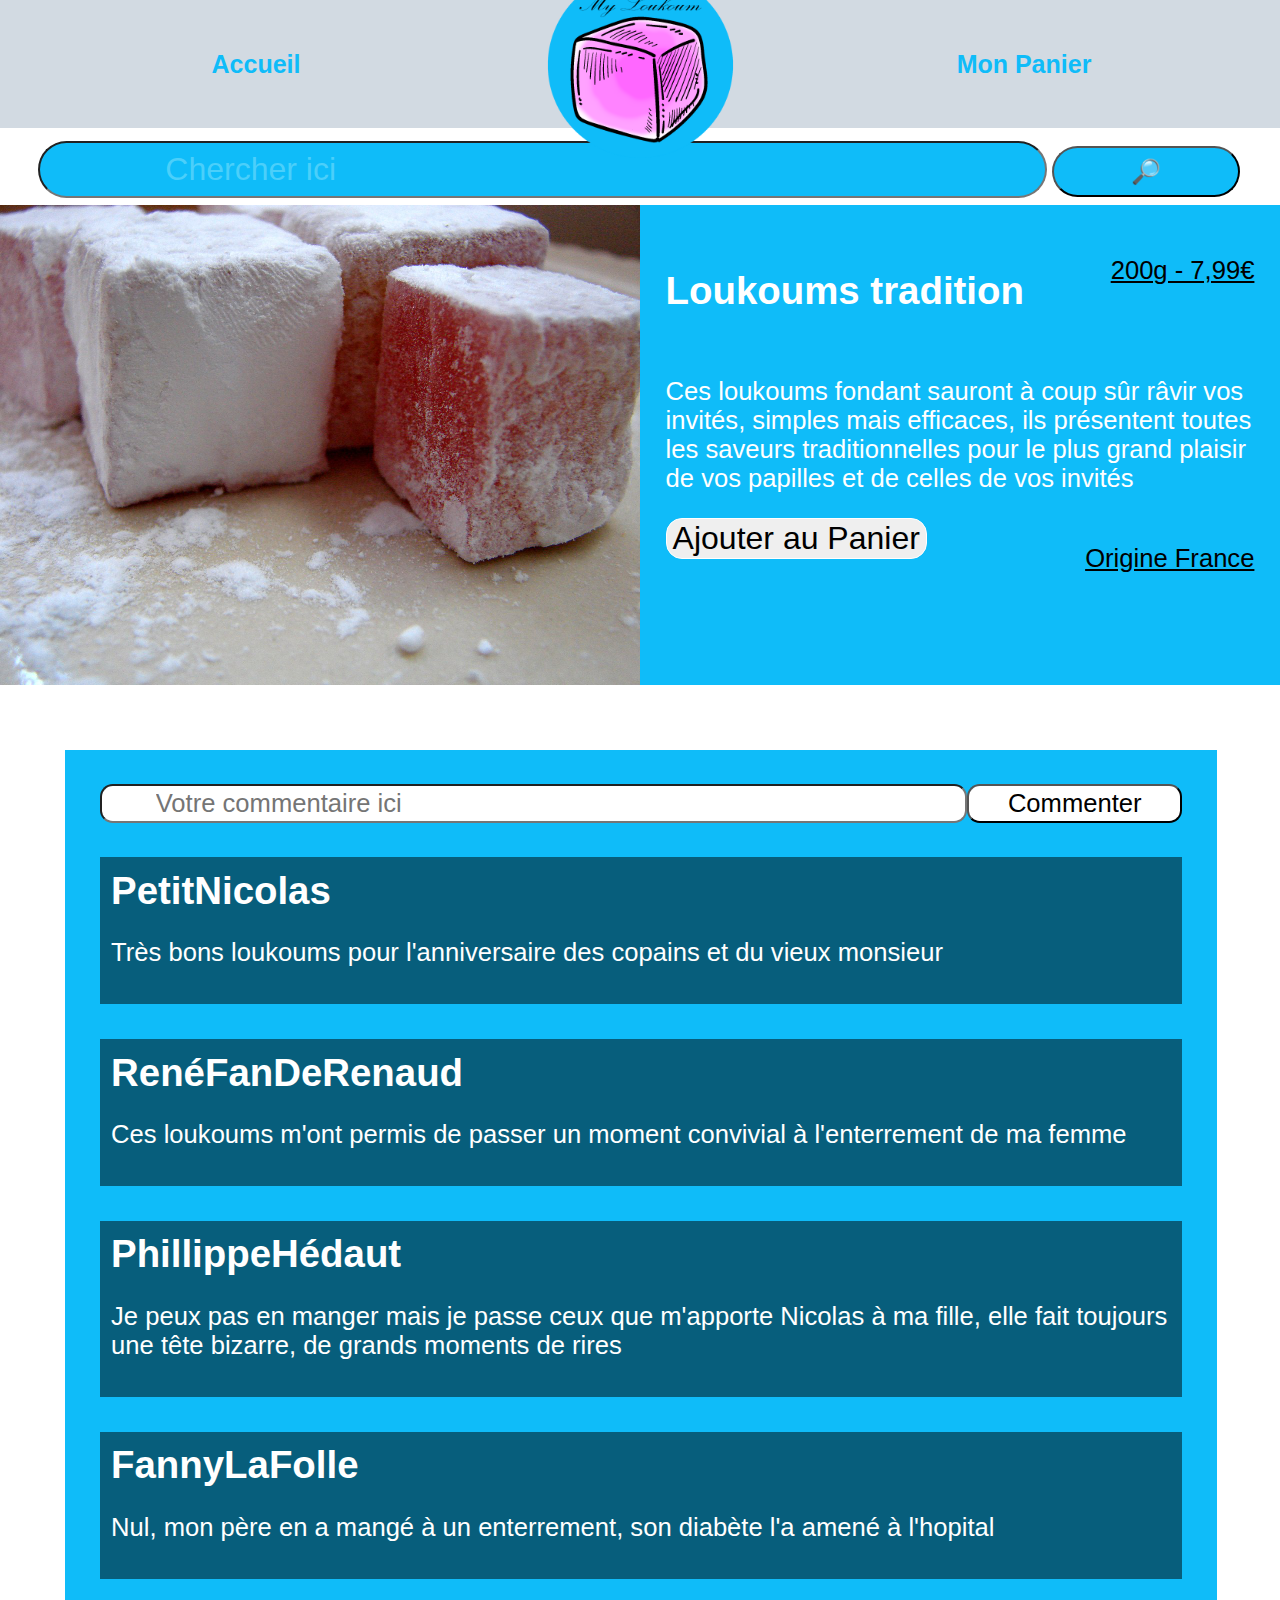
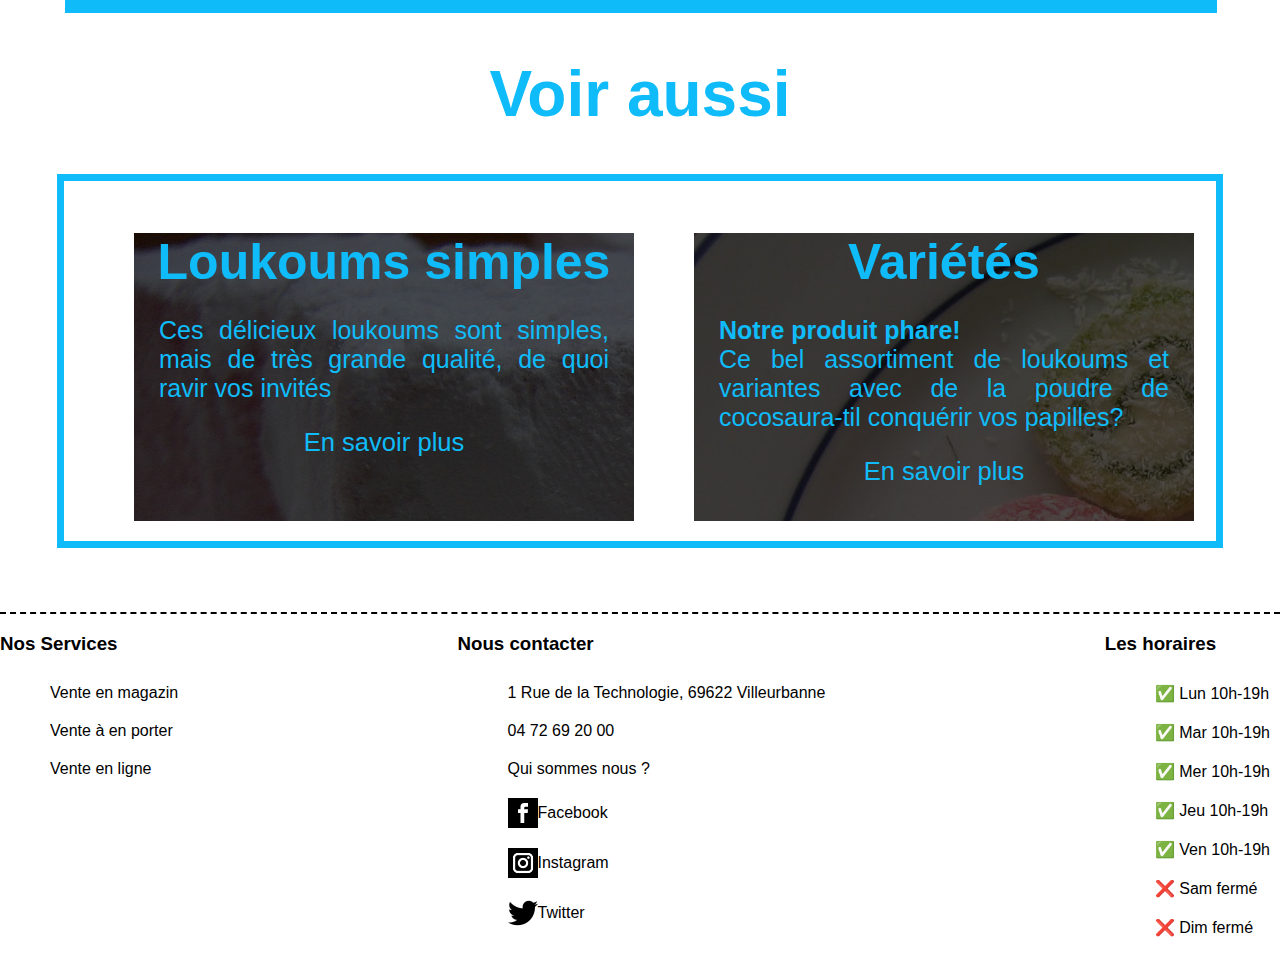
==== article.html @ 6f6ec066 "Page article cool samere" ====
<!DOCTYPE html>
<html lang="fr" dir="ltr">
  <head>
    <meta charset="utf-8">
    <title>Loukoums tradition</title>
    <link rel="stylesheet" href="style.css">
  </head>
  <body>
    <header>
      <h2><a href="index.html">Accueil</a></h2>
      <img src="medias/loukoum2.png" alt="Myloukoums.ml">
      <h2><a href="">Mon Panier</a></h2>
    </header>
    <form action="results.html" method="get">
      <input type="text" name="search" placeholder="Chercher ici" value="">
      <input type="submit" name="confirmer" value="&#128270;">
    </form>
    <article id="pres">
      <img src="medias/loukoum1.png" alt="">
      <div>
        <h3>Loukoums tradition</h3>
        <p>200g - 7,99€</p>
        <p>Ces loukoums fondant sauront à coup sûr râvir vos invités, simples mais efficaces,
          ils présentent toutes les saveurs traditionnelles pour le plus grand plaisir de vos
        papilles et de celles de vos invités</p>
        <form action="panier.html" method="post">
          <input type="submit" name="article" value="Ajouter au Panier">
          <p>Origine France</p>
        </form>
      </div>
    </article>
    <div id="comment">
      <form>
        <input type="text" name="comment" placeholder="Votre commentaire ici" />
        <input type="submit" name="valid" value="Commenter" />
      </form>
      <div>
        <h5>PetitNicolas</h5>
        <p>Très bons loukoums pour l'anniversaire des copains et du vieux monsieur</p>
      </div>
      <div>
        <h5>RenéFanDeRenaud</h5>
        <p>Ces loukoums m'ont permis de passer un moment convivial à l'enterrement de ma femme</p>
      </div>
      <div>
        <h5>PhillippeHédaut</h5>
        <p>Je peux pas en manger mais je passe ceux que m'apporte Nicolas à ma fille, elle fait
        toujours une tête bizarre, de grands moments de rires</p>
      </div>
      <div>
        <h5>FannyLaFolle</h5>
        <p>Nul, mon père en a mangé à un enterrement, son diabète l'a amené à l'hopital</p>
      </div>
    </div>
    <h1>Voir aussi</h1>
    <div id="une_slider">
      <ul>
        <li style="background-image: url('medias/loukoum1.png');">
          <div>
              <h3>Loukoums simples</h3>
              <p>Ces délicieux loukoums sont simples, mais de très grande qualité, de quoi ravir vos invités</p>
              <div><a href="article.html">En savoir plus</a></div>
          </div>
        </li>
        <li style="background-image: url('medias/CC_loukoums.jpg');">
          <div>
              <h3>Variétés</h3>
              <p><b>Notre produit phare!</b><br/> Ce bel assortiment de loukoums et variantes avec de la poudre de cocosaura-til conquérir vos papilles?</p>
              <div><a href="article.html">En savoir plus</a></div>
          </div>
        </li>
        <li style="background-image: url('medias/choco.jpg');">
          <div>
              <h3>Chocoloukoum</h3>
              <p>Cette variante de loukoums aux chocolat est idéale pour les fêtes de fin d'année, en partenariat avec les maîtres chocolatier Lindt</p>
              <div><a href="article.html">En savoir plus</a></div>
          </div>
        </li>
        <li style="background-image: url('medias/bizar.jpg');">
          <div>
              <h3>The ML</h3>
              <p>Notre spécialité, des loukoums au goût original qui saura surprendre agréablement les papilles des plus grands consommateurs de ces friandises</p>
              <div><a href="article.html">En savoir plus</a></div>
          </div>
        </li>
        <li style="background-image: url('medias/loukoum1.png');">
          <div>
              <h3>Loukoums simples</h3>
              <p>Ces délicieux loukoums sont simples, mais de très grande qualité, de quoi ravir vos invités</p>
              <div><a href="article.html">En savoir plus</a></div>
          </div>
        </li>
        <li style="background-image: url('medias/CC_loukoums.jpg');">
          <div>
              <h3>Variétés</h3>
              <p><b>Notre produit phare!</b><br/> Ce bel assortiment de loukoums et variantes avec de la poudre de cocosaura-til conquérir vos papilles?</p>
              <div><a href="article.html">En savoir plus</a></div>
          </div>
        </li>
        <li style="background-image: url('medias/choco.jpg');">
          <div>
              <h3>Chocoloukoum</h3>
              <p>Cette variante de loukoums aux chocolat est idéale pour les fêtes de fin d'année, en partenariat avec les maîtres chocolatier Lindt</p>
              <div><a href="article.html">En savoir plus</a></div>
          </div>
        </li>
        <li style="background-image: url('medias/bizar.jpg');">
          <div>
              <h3>The ML</h3>
              <p>Notre spécialité, des loukoums au goût original qui saura surprendre agréablement les papilles des plus grands consommateurs de ces friandises</p>
              <div><a href="article.html">En savoir plus</a></div>
          </div>
        </li>
      </ul>
    </div>


    <footer>

      <div class="contenu_footer">

        <div class="footer_services">
          <h3>Nos Services</h3>
          <ul class="liste_footer">
              <li><a href="#">Vente en magazin</a></li>
              <li><a href="#">Vente à en porter</a></li>
              <li><a href="#">Vente en ligne</a></li>
          </ul>
        </div>

        <div class="footer_contact">
          <h3>Nous contacter</h3>
          <ul class="liste_footer">
            <li><a href="#">
                1 Rue de la Technologie, 69622 Villeurbanne
              </a>
            </li>
            <li><a href="#">
                04 72 69 20 00
              </a>
            </li>
            <li><a href="#">
                Qui sommes nous ?
              </a>
            </li>

            <li><a href="#">
              <img src="medias/fb.png" alt="icones réseaux sociaux">
              Facebook</a>
            </li>
            <li><a href="#">
               <img src="medias/insta.png" alt="icones réseaux sociaux">
              Instagram</a>
            </li>
            <li><a href="#">
               <img src="medias/twitter.png" alt="icones réseaux sociaux">
              Twitter</a>
            </li>
          </ul>

        </div>

        <div class="footer_horaires">
          <h3>Les horaires</h3>
          <ul class="liste_footer">
            <li>
              ✅ Lun 10h-19h
            </li>
            <li>
              ✅ Mar 10h-19h
            </li>
            <li>
              ✅ Mer 10h-19h
            </li>
            <li>
              ✅ Jeu 10h-19h
            </li>
            <li>
              ✅ Ven 10h-19h
            </li>
            <li>
              ❌ Sam fermé
            </li>
            <li>
              ❌ Dim fermé
            </li>
          </ul>
        </div>
      </div>

    </footer>
  </body>
</html>
---- style.css ----
body{
  margin: 0px;
  font-family: sans-serif;
}
header{
  top:0px;
  left:0px;
  display: flex;
  height: 10vw;
  width: 100%;
  justify-content: space-around;
  align-items: center;
  background-color: #d2dae2;
}
header h2{
  width: 30%;
  text-align: center;
  font-size: 25px;
}
header h2 a{
    display: block;
    text-decoration: none;
    color: #0fbcf9;
}
header h2:hover a{
  transition: 0.5s;
  transform: scale(1.2);
}
header img{
  height: inherit;
  transform: scale(1.5);
}
header + form{
  display: inline-block;
  margin: 1%;
  width: 98%;
  height: 8vw;
  color: #fff;
}
header + form input{
  font-size: 200%;
  height: inherit;
  border-radius: 4vw;
  background-color: #0fbcf9;
  outline:0;
}
header + form input:first-child{
  width:70%;
  padding-left: 10%;
  margin-left: 2%;
  color: #d2dae2;
}
header + form input:first-child::placeholder{
  color: #4bcffa;
}
header + form input:last-child{
  display: inline-block;
  width: 15%;
  height: inherit;
  font-size: 150%;
}


/*  Footer*/


.contenu_footer {
  border-top: 2px dashed ;
  display: flex;

  flex-direction: column;



}

ul.liste_footer{
  list-style-type: none;
}
ul.liste_footer li a{
  cursor: pointer;
  text-decoration: none;
  color:inherit;
  display: flex;
  align-items: center;

}
ul.liste_footer li {
  padding: 10px;

}
div.footer_contact img{
  width :30px;
}

#comment{
  background-color: #0fbcf9;
  border: solid 1px #fff;
  color: #000;
  width: 90%;
  margin-left: 5%;
}
#comment form{
  display: flex;
  width: 94%;
  margin: 3%;
  height: 7vw;
}
#comment form input{
  background-color: #fff;
  border-radius: 1vw;
  font-size: 2.5vw;
}
#comment form input:first-child{
  width: 75%;
  padding-left: 5%;
}
#comment form input:last-child{
  width: 20%;
}

#comment div{
  margin: 3%;
  padding: 1%;
  font-size: 2vw;
  background-color: rgba(0,0,0,0.5);
  color: #fff;
}
#comment div h5{
  font-size: 3vw;
  margin: 0%;
}
@media (min-width:1000px) {

  header + form{
    height: 4vw;
  }
  .contenu_footer {

    flex-direction: inherit;
    justify-content: space-between;

  }
}
body > h1{
  text-align: center;
  color: #0fbcf9;
  font-size: 5vw;
}

/* Pour la page d'article*/
article#pres{
  display: flex;
  flex-direction: column;
  width: 80vw;
  margin-left: 10vw;
  margin-bottom: 5vw;
  color: #fff;
}
/* Pour la page d'article*/
article#pres img{
  margin-top: 5vw;
  width: 80vw;
  height: 60vw;
}
article#pres div{
  font-size: 2vw;
  background-color: #0fbcf9;
  padding: 2%;
}
article#pres div p:first-of-type{
  display: inline-block;
  text-align: right;
  float: right;
  color: #000;
  text-decoration: underline;
}
article#pres div h3{
  display: inline-block;
  font-size: 3vw;
}

article#pres div input{
  font-size: 2.5vw;
  border: 1px solid #fff;
  border-radius: 1.25vw;
}

article#pres div input:hover{
  transition: 0.5s ease;
  transform:  scale(1.1);
  cursor: pointer;
}
@media (min-width:800px){
  article#pres{
    flex-direction: row;
    width: 100%;
    margin-left: 0vw;
  }
  article#pres img{
    height: 50%;
    width: 50%;
    margin-top: 0px;
  }
  #comment form{
    height: 5vw;
  };
}

/* TOUTE CETTE PARTIE EST POUR LE SLIDER DE LA UNE / ARTICLES PROMO*/
#une_slider ul li > div{
  display:block;
  background-color: rgba(0,0,0,0.7);
  color: #0fbcf9;
  height: inherit;
}


#une_infos{
  margin-bottom: 5vw;
  text-align: justify;
  background-size: cover;
  color: #0fbcf9;
}

#une_infos div{
  background-color: rgba(0, 0, 0, 0.6);
  height:70vh;
  padding: 5%;
}

#une_infos h1{
  text-align: center;
  font-size: 5vw;
}

#une_infos p{
  font-size: 3vw;
}


@media (max-width: 1000px) {
  #une_slider{
    color: #0fbcf9;
  }
  #une_slider ul{
      margin-left: 5vw;
      padding: 0px;
      width: 90vw;
  }
  #une_slider ul li{
    width: 90vw;
    background-size: cover;
    list-style: none;
    display: block;
    margin-bottom: 10%;
  }
  #une_slider ul li > div{
    padding-top: 1vw;
    height: 89vw;
  }
#une_slider h3{
    font-size: 10vw;
    text-align: center;
  }
#une_slider h3 + p {
      font-size: 5vw;
      margin: 10%;
      text-align: justify;
  }
/* Pour la page articles*/
#comment + #une_slider{
  display: none;
}
}

#une_slider h3 + p + div{
  display: block;
  text-align: center;
  color: inherit;
  font-size: 7vw;
  text-decoration: none;
  height: 100%;
}
#une_slider h3 + p + div a{
  text-decoration: none;
  color: #0fbcf9;
}

@media (min-width: 800px) {
  #une_slider ul li > div{
    padding-top: 2%;
    padding-bottom: 2%;
    height: 100%;
  }
}


@media (min-width: 1000px) {
  #une_slider h3 + p + div{
    font-size: 2vw;
  }
  #une_slider h3{
    margin: 0%;
    font-size: 50px;
    text-align: center;
  }
  #une_slider h3 + p {
      font-size: 25px;
      margin: 5%;
      text-align: justify;
  }
  @keyframes carous{
      from {
        transform: translateX(-50px);
      }
      to {
        transform: translateX(-2290px);
      }
    }

    #une_slider{
      height:40vh;
      width: 90vw;
      overflow: hidden;
      border: 7px solid #0fbcf9;
      margin: auto;
      margin-bottom: 5vw;
    }
    #une_slider ul {
      animation: carous 20s linear 0s infinite;
      display: flex;
      justify-content: left;
      align-items: center;
      height: 100%;
    }
    #une_slider ul:hover{
      animation-play-state: paused;
    }
    #une_slider ul li{
      display: block;
      height:80%;
      background-color: red;
      margin: 30px;
      padding: 0px;
    }
  #une_slider ul li > div{
      width: 500px;
      padding: 0px;
      margin: 0px;
      text-align: center;
      font-size: 300%
    }
    /*Pour l'espace commentaire*/
    #comment form{
      height: 3vw;
    }
    #comment form input{
      font-size: 2vw;
    }
  }
  #une_slider ul li > div{
    list-style: none;
  }
}
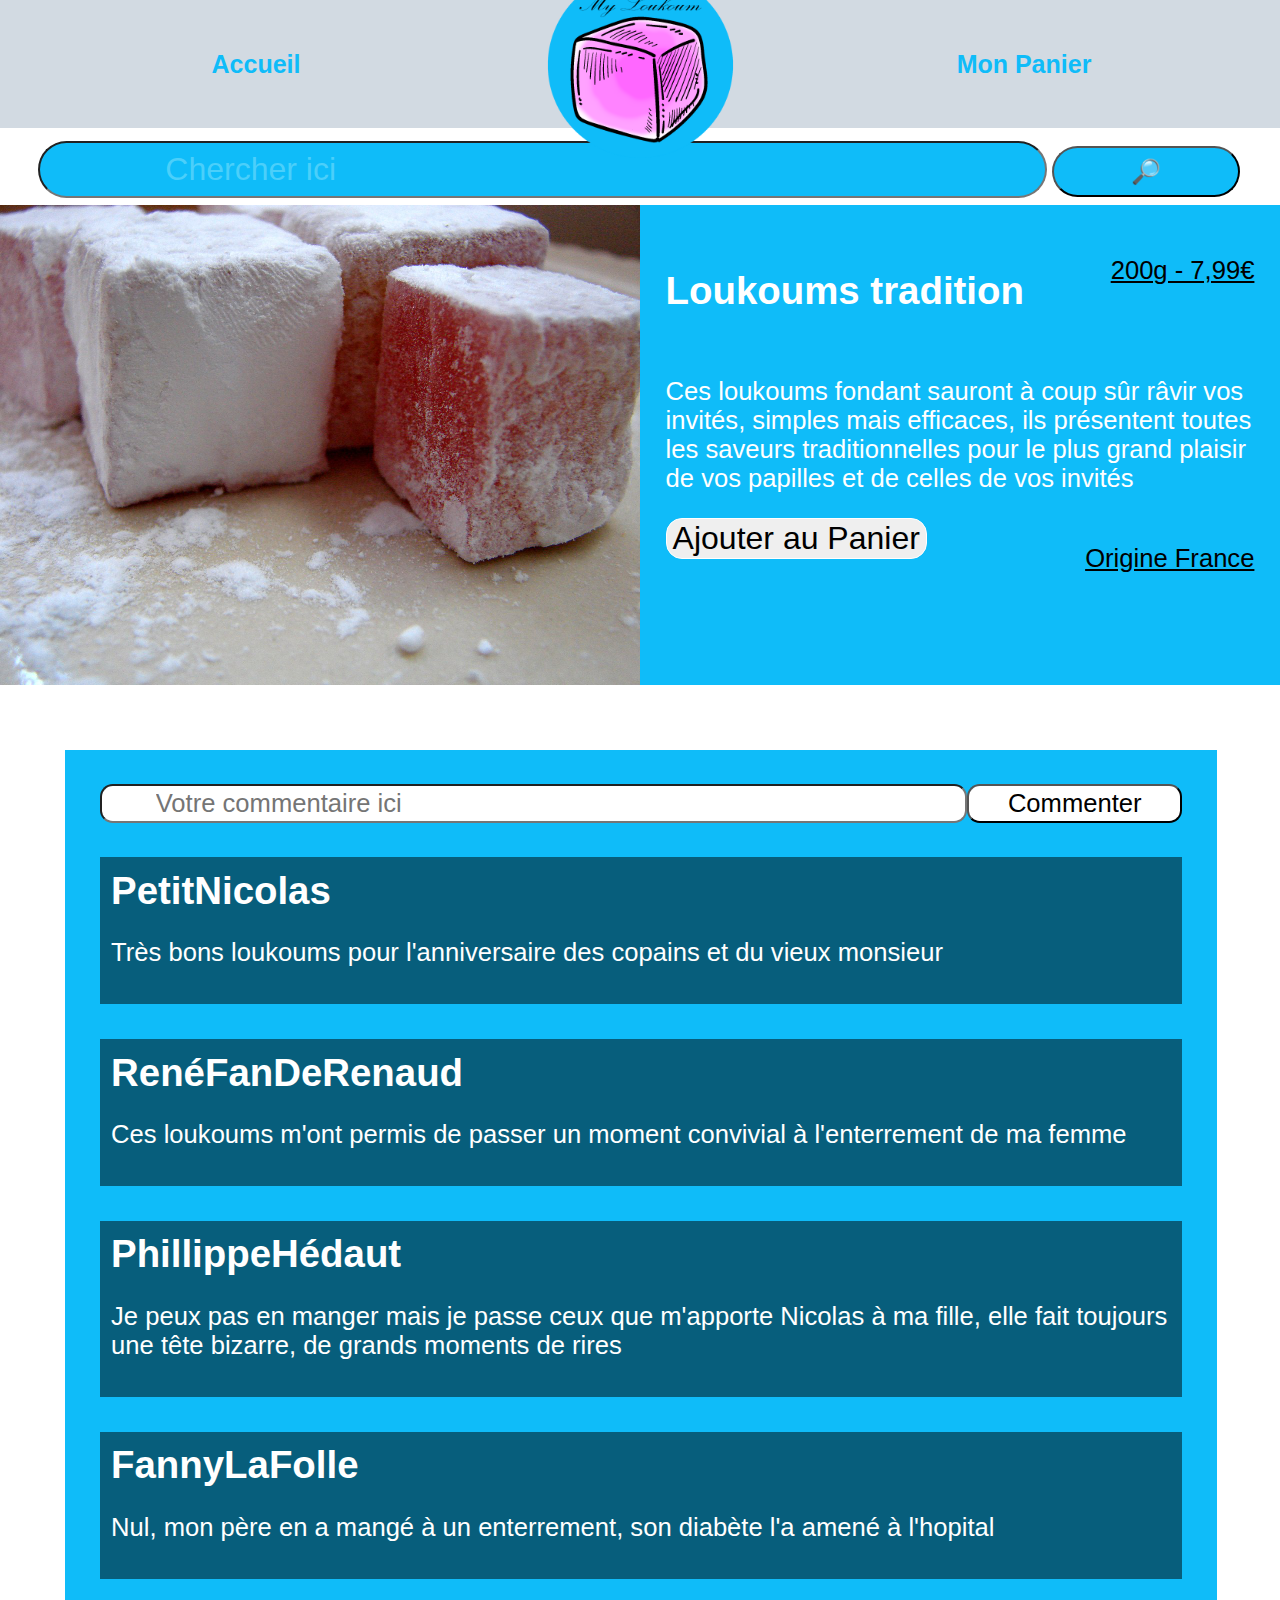
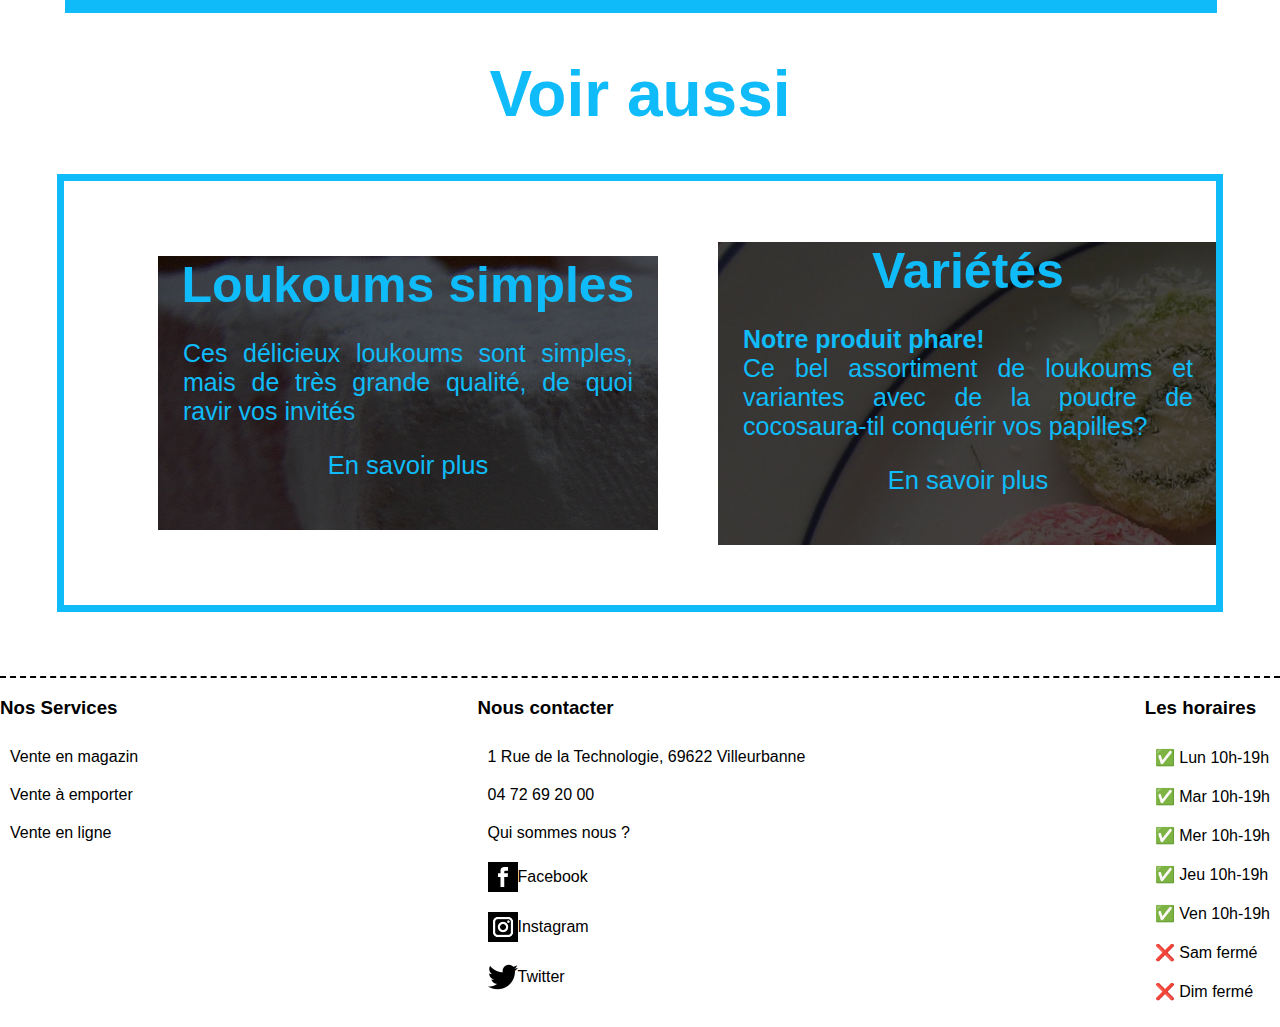
==== commit d1721884: "liens principalement" ====
--- a/article.html
+++ b/article.html
@@ -9,9 +9,9 @@
     <header>
       <h2><a href="index.html">Accueil</a></h2>
       <img src="medias/loukoum2.png" alt="Myloukoums.ml">
-      <h2><a href="">Mon Panier</a></h2>
+      <h2><a href="monpanier.html">Mon Panier</a></h2>
     </header>
-    <form action="results.html" method="get">
+    <form action="page_resulat.html" method="get">
       <input type="text" name="search" placeholder="Chercher ici" value="">
       <input type="submit" name="confirmer" value="&#128270;">
     </form>
@@ -23,8 +23,9 @@
         <p>Ces loukoums fondant sauront à coup sûr râvir vos invités, simples mais efficaces,
           ils présentent toutes les saveurs traditionnelles pour le plus grand plaisir de vos
         papilles et de celles de vos invités</p>
-        <form action="panier.html" method="post">
-          <input type="submit" name="article" value="Ajouter au Panier">
+        <form action="#" method="post">
+          <input type="submit" name="ignored" value="Ajouter au Panier">
+           <input type="hidden" name="article" value="Traditionnel">
           <p>Origine France</p>
         </form>
       </div>
@@ -123,7 +124,7 @@
           <h3>Nos Services</h3>
           <ul class="liste_footer">
               <li><a href="#">Vente en magazin</a></li>
-              <li><a href="#">Vente à en porter</a></li>
+              <li><a href="#">Vente à emporter</a></li>
               <li><a href="#">Vente en ligne</a></li>
           </ul>
         </div>
@@ -139,7 +140,7 @@
                 04 72 69 20 00
               </a>
             </li>
-            <li><a href="#">
+            <li><a href="qui_sommes-nous.html">
                 Qui sommes nous ?
               </a>
             </li>
--- a/style.css
+++ b/style.css
@@ -1,7 +1,13 @@
+section{
+    background-color: #0fbcf9;
+    padding:5px;
+}
 body{
   margin: 0px;
   font-family: sans-serif;
 }
+
+/*HEADER*/
 header{
   top:0px;
   left:0px;
@@ -60,22 +66,41 @@
   font-size: 150%;
 }
 
-
-/*  Footer*/
-
+/*TITRES*/
+body > h1{
+  text-align: center;
+  color: #0fbcf9;
+  font-size: 5vw;
+}
+
+/*La bande sous certains titres*/
+.bande_titre > :nth-child(1){
+    position: relative;
+    font-size: 8vw;
+
+}
+.bande_titre > :nth-child(1)::before {
+    content: "";
+    position: absolute;
+    left: 4px;
+    width: 20vw;
+    height: 1vw;
+    background: #175e70;
+    bottom: -2px;
+}
+
+
+/*FOOTER*/
 
 .contenu_footer {
   border-top: 2px dashed ;
   display: flex;
-
   flex-direction: column;
-
-
-
 }
 
 ul.liste_footer{
   list-style-type: none;
+  padding: 0;
 }
 ul.liste_footer li a{
   cursor: pointer;
@@ -92,6 +117,8 @@
 div.footer_contact img{
   width :30px;
 }
+
+/*SECTION COMMENTAIRE*/
 
 #comment{
   background-color: #0fbcf9;
@@ -130,23 +157,50 @@
   font-size: 3vw;
   margin: 0%;
 }
-@media (min-width:1000px) {
-
-  header + form{
-    height: 4vw;
-  }
-  .contenu_footer {
-
-    flex-direction: inherit;
-    justify-content: space-between;
-
-  }
-}
-body > h1{
+
+/*PANIER*/
+
+#panier{
+  display: flex;
+  flex-wrap: wrap;
+  flex-direction: column;
+}
+
+#panier > div{
+  height:100vw;
+  width: 90%;
+  margin: 4%;
+  border: 2px solid #0fbcf9;
+  overflow: hidden;
+  border-radius: 5%;
+  color: #fff;
+  font-size: 7vw;
+}
+
+#panier > div div{
+  width:100%;
+  height: 42%;
+  padding-top: 8%;
+  margin: 0px;
+  background-size: cover;
+}
+
+#panier h4{
+  background-color: rgba(0,0,0,0.7);
+  margin: 0px;
   text-align: center;
-  color: #0fbcf9;
-  font-size: 5vw;
-}
+}
+
+#panier ul{
+  display: block;
+  height:55%;
+  background-color: #0fbcf9;
+  margin: 0px;
+}
+#panier ul li{
+  list-style: none;
+}
+
 
 /* Pour la page d'article*/
 article#pres{
@@ -191,88 +245,34 @@
   transform:  scale(1.1);
   cursor: pointer;
 }
-@media (min-width:800px){
-  article#pres{
-    flex-direction: row;
-    width: 100%;
-    margin-left: 0vw;
-  }
-  article#pres img{
-    height: 50%;
-    width: 50%;
-    margin-top: 0px;
-  }
-  #comment form{
-    height: 5vw;
-  };
-}
 
 /* TOUTE CETTE PARTIE EST POUR LE SLIDER DE LA UNE / ARTICLES PROMO*/
+#une_slider ul li{
+        /*Ce qui changera avec la version PC*/
+          width: 90vw;
+          background-size: cover;
+          list-style: none;
+          margin-bottom: 10%;
+}
+
 #une_slider ul li > div{
   display:block;
   background-color: rgba(0,0,0,0.7);
   color: #0fbcf9;
-  height: inherit;
-}
-
-
-#une_infos{
-  margin-bottom: 5vw;
-  text-align: justify;
-  background-size: cover;
-  color: #0fbcf9;
-}
-
-#une_infos div{
-  background-color: rgba(0, 0, 0, 0.6);
-  height:70vh;
-  padding: 5%;
-}
-
-#une_infos h1{
-  text-align: center;
-  font-size: 5vw;
-}
-
-#une_infos p{
-  font-size: 3vw;
-}
-
-
-@media (max-width: 1000px) {
-  #une_slider{
-    color: #0fbcf9;
-  }
-  #une_slider ul{
-      margin-left: 5vw;
-      padding: 0px;
-      width: 90vw;
-  }
-  #une_slider ul li{
-    width: 90vw;
-    background-size: cover;
-    list-style: none;
-    display: block;
-    margin-bottom: 10%;
-  }
-  #une_slider ul li > div{
-    padding-top: 1vw;
-    height: 89vw;
-  }
-#une_slider h3{
-    font-size: 10vw;
-    text-align: center;
-  }
+  height: 89vw;
+  padding-top: 1vw;
+}
+
 #une_slider h3 + p {
       font-size: 5vw;
       margin: 10%;
       text-align: justify;
-  }
-/* Pour la page articles*/
-#comment + #une_slider{
-  display: none;
-}
-}
+}
+#une_slider h3{
+    font-size: 10vw;
+    text-align: center;
+}
+
 
 #une_slider h3 + p + div{
   display: block;
@@ -287,7 +287,64 @@
   color: #0fbcf9;
 }
 
-@media (min-width: 800px) {
+/*Pour la présentation*/
+
+#une_infos{
+  margin-bottom: 5vw;
+  text-align: justify;
+  background-size: cover;
+  color: #0fbcf9;
+}
+
+#une_infos div{
+  background-color: rgba(0, 0, 0, 0.6);
+  height:70vh;
+  padding: 5%;
+}
+
+#une_infos h1{
+  text-align: center;
+  font-size: 5vw;
+}
+
+#une_infos p{
+  font-size: 3vw;
+}
+
+/* Pour le "voir plus"
+de la page articles*/
+#comment + h1{
+display: none;
+}
+#comment + h1 + #une_slider{
+display: none;
+}
+
+/*POUR PC ET TABLETTE*/
+
+@media (min-width:800px){
+  #panier{
+    flex-direction: row;
+  }
+  #panier > div{
+    height:50vw;
+    width: 40%;
+    margin: 3%;
+    font-size: 3.5vw;
+  }
+  article#pres{
+    flex-direction: row;
+    width: 100%;
+    margin-left: 0vw;
+  }
+  article#pres img{
+    height: 50%;
+    width: 50%;
+    margin-top: 0px;
+  }
+  #comment form{
+    height: 5vw;
+  };
   #une_slider ul li > div{
     padding-top: 2%;
     padding-bottom: 2%;
@@ -295,20 +352,31 @@
   }
 }
 
+/*POUR PC*/
+
 
 @media (min-width: 1000px) {
+
+  #qui_sommes-nous > div >div{
+      display:flex;
+      flex-direction: row-reverse;
+  }
+  #panier > div{
+    height:30vw;
+    width: 28%;
+    margin: 2%;
+    font-size: 2vw;
+  }
   #une_slider h3 + p + div{
     font-size: 2vw;
   }
   #une_slider h3{
     margin: 0%;
     font-size: 50px;
-    text-align: center;
   }
   #une_slider h3 + p {
       font-size: 25px;
       margin: 5%;
-      text-align: justify;
   }
   @keyframes carous{
       from {
@@ -320,36 +388,45 @@
     }
 
     #une_slider{
-      height:40vh;
+      height:auto;
       width: 90vw;
       overflow: hidden;
       border: 7px solid #0fbcf9;
       margin: auto;
       margin-bottom: 5vw;
-    }
-    #une_slider ul {
+      color: #0fbcf9;
+    }
+    #une_slider ul{
       animation: carous 20s linear 0s infinite;
       display: flex;
       justify-content: left;
       align-items: center;
       height: 100%;
+      margin-left: 5vw;
+      padding: 0px;
+      width: 90vw;
     }
     #une_slider ul:hover{
       animation-play-state: paused;
     }
     #une_slider ul li{
       display: block;
-      height:80%;
       background-color: red;
       margin: 30px;
       padding: 0px;
+      width: auto;
+      background-size: auto;
+      padding-bottom: auto;
     }
   #une_slider ul li > div{
+      height: inherit;
       width: 500px;
       padding: 0px;
       margin: 0px;
       text-align: center;
-      font-size: 300%
+      font-size: 300%;
+      padding-bottom: 10%;
+      list-style: none;
     }
     /*Pour l'espace commentaire*/
     #comment form{
@@ -359,7 +436,22 @@
       font-size: 2vw;
     }
   }
-  #une_slider ul li > div{
-    list-style: none;
-  }
-}
+  /*Afficher le "Voir plus"*/
+
+  #comment + h1{
+  display: block;
+  }
+  #comment + h1 + #une_slider{
+  display: block;
+  }
+
+  header + form{
+    height: 4vw;
+  }
+  .contenu_footer {
+
+    flex-direction: inherit;
+    justify-content: space-between;
+
+  }
+}
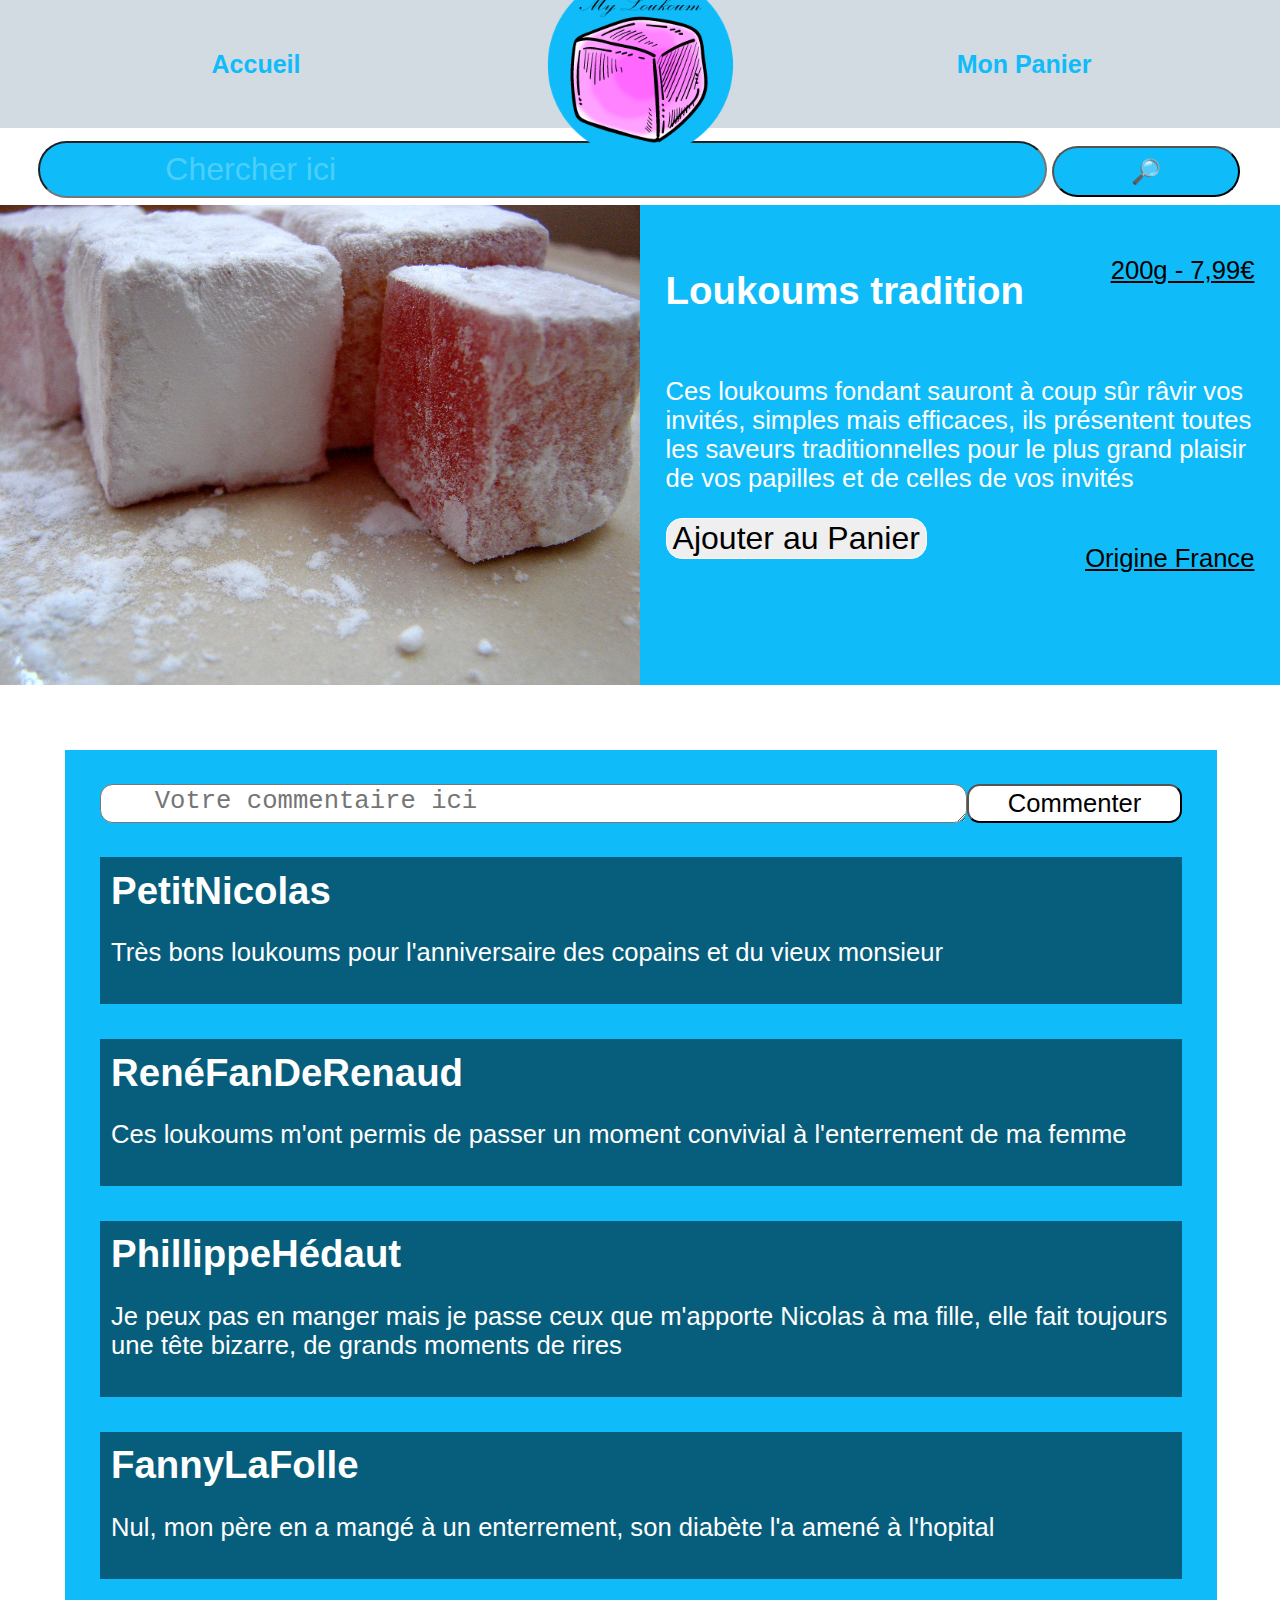
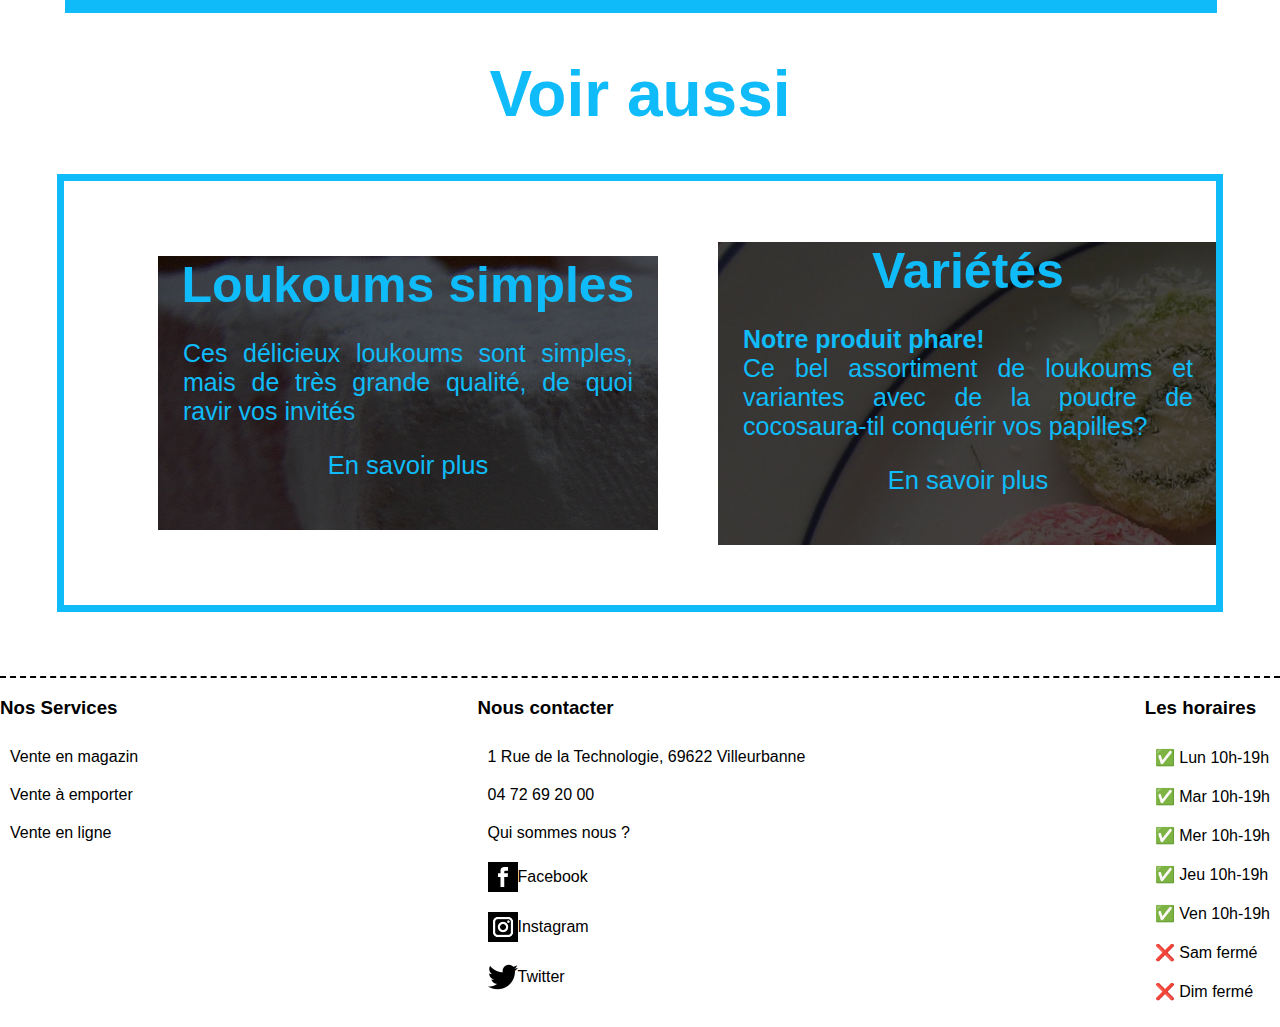
==== commit e830d598: "W3C index" ====
--- a/article.html
+++ b/article.html
@@ -4,6 +4,467 @@
     <meta charset="utf-8">
     <title>Loukoums tradition</title>
     <link rel="stylesheet" href="style.css">
+    <style media="screen">
+    section{
+        background-color: #0fbcf9;
+        padding:5px;
+    }
+    body{
+      margin: 0px;
+      font-family: sans-serif;
+    }
+
+    /*HEADER*/
+    header{
+      top:0px;
+      left:0px;
+      display: flex;
+      height: 10vw;
+      width: 100%;
+      justify-content: space-around;
+      align-items: center;
+      background-color: #d2dae2;
+    }
+    header h2{
+      width: 30%;
+      text-align: center;
+      font-size: 25px;
+    }
+    header h2 a{
+        display: block;
+        text-decoration: none;
+        color: #0fbcf9;
+    }
+    header h2:hover a{
+      transition: 0.5s;
+      transform: scale(1.2);
+    }
+    header img{
+      height: inherit;
+      transform: scale(1.5);
+    }
+    header + form{
+      display: inline-block;
+      margin: 1%;
+      width: 98%;
+      height: 8vw;
+      color: #fff;
+    }
+    header + form input{
+      font-size: 200%;
+      height: inherit;
+      border-radius: 4vw;
+      background-color: #0fbcf9;
+      outline:0;
+    }
+    header + form input:first-child{
+      width:70%;
+      padding-left: 10%;
+      margin-left: 2%;
+      color: #d2dae2;
+    }
+    header + form input:first-child::placeholder{
+      color: #4bcffa;
+    }
+    header + form input:last-child{
+      display: inline-block;
+      width: 15%;
+      height: inherit;
+      font-size: 150%;
+    }
+
+    /*TITRES*/
+    body > h1{
+      text-align: center;
+      color: #0fbcf9;
+      font-size: 5vw;
+    }
+
+    /*La bande sous certains titres*/
+    .bande_titre > :nth-child(1){
+        position: relative;
+        font-size: 8vw;
+
+    }
+    .bande_titre > :nth-child(1)::before {
+        content: "";
+        position: absolute;
+        left: 4px;
+        width: 20vw;
+        height: 1vw;
+        background: #175e70;
+        bottom: -2px;
+    }
+
+
+    /*FOOTER*/
+
+    .contenu_footer {
+      border-top: 2px dashed ;
+      display: flex;
+      flex-direction: column;
+    }
+
+    ul.liste_footer{
+      list-style-type: none;
+      padding: 0;
+    }
+    ul.liste_footer li a{
+      cursor: pointer;
+      text-decoration: none;
+      color:inherit;
+      display: flex;
+      align-items: center;
+
+    }
+    ul.liste_footer li {
+      padding: 10px;
+
+    }
+    div.footer_contact img{
+      width :30px;
+    }
+
+    /*SECTION COMMENTAIRE*/
+
+    #comment{
+      background-color: #0fbcf9;
+      border: solid 1px #fff;
+      color: #000;
+      width: 90%;
+      margin-left: 5%;
+    }
+    #comment form{
+      display: flex;
+      width: 94%;
+      margin: 3%;
+      height: 7vw;
+    }
+    #comment form input,
+    #comment form textarea{
+      background-color: #fff;
+      border-radius: 1vw;
+      font-size: 2.5vw;
+    }
+    #comment form textarea{
+      width: 75%;
+      padding-left: 5%;
+    }
+    #comment form input{
+      width: 20%;
+    }
+
+    #comment div{
+      margin: 3%;
+      padding: 1%;
+      font-size: 2vw;
+      background-color: rgba(0,0,0,0.5);
+      color: #fff;
+    }
+    #comment div h5{
+      font-size: 3vw;
+      margin: 0%;
+    }
+
+    /*PANIER*/
+
+    #panier{
+      display: flex;
+      flex-wrap: wrap;
+      flex-direction: column;
+    }
+
+    #panier > div{
+      height:100vw;
+      width: 90%;
+      margin: 4%;
+      border: 2px solid #0fbcf9;
+      overflow: hidden;
+      border-radius: 5%;
+      color: #fff;
+      font-size: 7vw;
+    }
+
+    #panier > div div{
+      width:100%;
+      height: 42%;
+      padding-top: 8%;
+      margin: 0px;
+      background-size: cover;
+    }
+
+    #panier h4{
+      background-color: rgba(0,0,0,0.7);
+      margin: 0px;
+      text-align: center;
+    }
+
+    #panier ul{
+      display: block;
+      height:55%;
+      background-color: #0fbcf9;
+      margin: 0px;
+    }
+    #panier ul li{
+      list-style: none;
+    }
+
+
+    /* Pour la page d'article*/
+    article#pres{
+      display: flex;
+      flex-direction: column;
+      width: 80vw;
+      margin-left: 10vw;
+      margin-bottom: 5vw;
+      color: #fff;
+    }
+    /* Pour la page d'article*/
+    article#pres img{
+      margin-top: 5vw;
+      width: 80vw;
+      height: 60vw;
+    }
+    article#pres div{
+      font-size: 2vw;
+      background-color: #0fbcf9;
+      padding: 2%;
+    }
+    article#pres div p:first-of-type{
+      display: inline-block;
+      text-align: right;
+      float: right;
+      color: #000;
+      text-decoration: underline;
+    }
+    article#pres div h3{
+      display: inline-block;
+      font-size: 3vw;
+    }
+
+    article#pres div input{
+      font-size: 2.5vw;
+      border: 1px solid #fff;
+      border-radius: 1.25vw;
+    }
+
+    article#pres div input:hover{
+      transition: 0.5s ease;
+      transform:  scale(1.1);
+      cursor: pointer;
+    }
+
+    /* TOUTE CETTE PARTIE EST POUR LE SLIDER DE LA UNE / ARTICLES PROMO*/
+    #une_slider ul li{
+            /*Ce qui changera avec la version PC*/
+              width: 90vw;
+              background-size: cover;
+              list-style: none;
+              margin-bottom: 10%;
+    }
+
+    #une_slider ul li > div{
+      display:block;
+      background-color: rgba(0,0,0,0.7);
+      color: #0fbcf9;
+      height: 89vw;
+      padding-top: 1vw;
+    }
+
+    #une_slider h3 + p {
+          font-size: 5vw;
+          margin: 10%;
+          text-align: justify;
+    }
+    #une_slider h3{
+        font-size: 10vw;
+        text-align: center;
+    }
+
+
+    #une_slider h3 + p + div{
+      display: block;
+      text-align: center;
+      color: inherit;
+      font-size: 7vw;
+      text-decoration: none;
+      height: 100%;
+    }
+    #une_slider h3 + p + div a{
+      text-decoration: none;
+      color: #0fbcf9;
+    }
+
+    /*Pour la présentation*/
+
+    #une_infos{
+      margin-bottom: 5vw;
+      text-align: justify;
+      background-size: cover;
+      color: #0fbcf9;
+    }
+
+    #une_infos div{
+      background-color: rgba(0, 0, 0, 0.6);
+      height:70vh;
+      padding: 5%;
+    }
+
+    #une_infos h1{
+      text-align: center;
+      font-size: 5vw;
+    }
+
+    #une_infos p{
+      font-size: 3vw;
+    }
+
+    /* Pour le "voir plus"
+    de la page articles*/
+    #comment + h1{
+    display: none;
+    }
+    #comment + h1 + #une_slider{
+    display: none;
+    }
+
+    /*POUR PC ET TABLETTE*/
+
+    @media (min-width:800px){
+      #panier{
+        flex-direction: row;
+      }
+      #panier > div{
+        height:50vw;
+        width: 40%;
+        margin: 3%;
+        font-size: 3.5vw;
+      }
+      article#pres{
+        flex-direction: row;
+        width: 100%;
+        margin-left: 0vw;
+      }
+      article#pres img{
+        height: 50%;
+        width: 50%;
+        margin-top: 0px;
+      }
+      #comment form{
+        height: 5vw;
+      }
+      #une_slider ul li > div{
+        padding-top: 2%;
+        padding-bottom: 2%;
+        height: 100%;
+      }
+    }
+
+    /*POUR PC*/
+
+
+    @media (min-width: 1000px) {
+
+      #qui_sommes-nous > div >div{
+          display:flex;
+          flex-direction: row-reverse;
+      }
+      #panier > div{
+        height:30vw;
+        width: 28%;
+        margin: 2%;
+        font-size: 2vw;
+      }
+      #une_slider h3 + p + div{
+        font-size: 2vw;
+      }
+      #une_slider h3{
+        margin: 0%;
+        font-size: 50px;
+      }
+      #une_slider h3 + p {
+          font-size: 25px;
+          margin: 5%;
+      }
+      @keyframes carous{
+          from {
+            transform: translateX(-50px);
+          }
+          to {
+            transform: translateX(-2290px);
+          }
+        }
+
+        #une_slider{
+          height:auto;
+          width: 90vw;
+          overflow: hidden;
+          border: 7px solid #0fbcf9;
+          margin: auto;
+          margin-bottom: 5vw;
+          color: #0fbcf9;
+        }
+        #une_slider ul{
+          animation: carous 20s linear 0s infinite;
+          display: flex;
+          justify-content: left;
+          align-items: center;
+          height: 100%;
+          margin-left: 5vw;
+          padding: 0px;
+          width: 90vw;
+        }
+        #une_slider ul:hover{
+          animation-play-state: paused;
+        }
+        #une_slider ul li{
+          display: block;
+          background-color: red;
+          margin: 30px;
+          padding: 0px;
+          width: auto;
+          background-size: auto;
+          padding-bottom: 0px;
+        }
+      #une_slider ul li > div{
+          height: inherit;
+          width: 500px;
+          padding: 0px;
+          margin: 0px;
+          text-align: center;
+          font-size: 300%;
+          padding-bottom: 10%;
+          list-style: none;
+        }
+        /*Pour l'espace commentaire*/
+        #comment form{
+          height: 3vw;
+        }
+        #comment form input,
+        #comment form textarea{
+          font-size: 2vw;
+        }
+      }
+      /*Afficher le "Voir plus"*/
+
+      #comment + h1{
+      display: block;
+      }
+      #comment + h1 + #une_slider{
+      display: block;
+      }
+
+      header + form{
+        height: 4vw;
+      }
+      .contenu_footer {
+
+        flex-direction: inherit;
+        justify-content: space-between;
+
+      }
+    }
+    </style>
   </head>
   <body>
     <header>
@@ -32,7 +493,7 @@
     </article>
     <div id="comment">
       <form>
-        <input type="text" name="comment" placeholder="Votre commentaire ici" />
+        <textarea name="comment" placeholder="Votre commentaire ici"></textarea>
         <input type="submit" name="valid" value="Commenter" />
       </form>
       <div>
--- a/style.css
+++ b/style.css
@@ -133,16 +133,17 @@
   margin: 3%;
   height: 7vw;
 }
-#comment form input{
+#comment form input,
+#comment form textarea{
   background-color: #fff;
   border-radius: 1vw;
   font-size: 2.5vw;
 }
-#comment form input:first-child{
+#comment form textarea{
   width: 75%;
   padding-left: 5%;
 }
-#comment form input:last-child{
+#comment form input{
   width: 20%;
 }
 
@@ -344,7 +345,7 @@
   }
   #comment form{
     height: 5vw;
-  };
+  }
   #une_slider ul li > div{
     padding-top: 2%;
     padding-bottom: 2%;
@@ -416,7 +417,7 @@
       padding: 0px;
       width: auto;
       background-size: auto;
-      padding-bottom: auto;
+      padding-bottom: 0px;
     }
   #une_slider ul li > div{
       height: inherit;
@@ -432,10 +433,10 @@
     #comment form{
       height: 3vw;
     }
-    #comment form input{
+    #comment form input,
+    #comment form textarea{
       font-size: 2vw;
     }
-  }
   /*Afficher le "Voir plus"*/
 
   #comment + h1{
